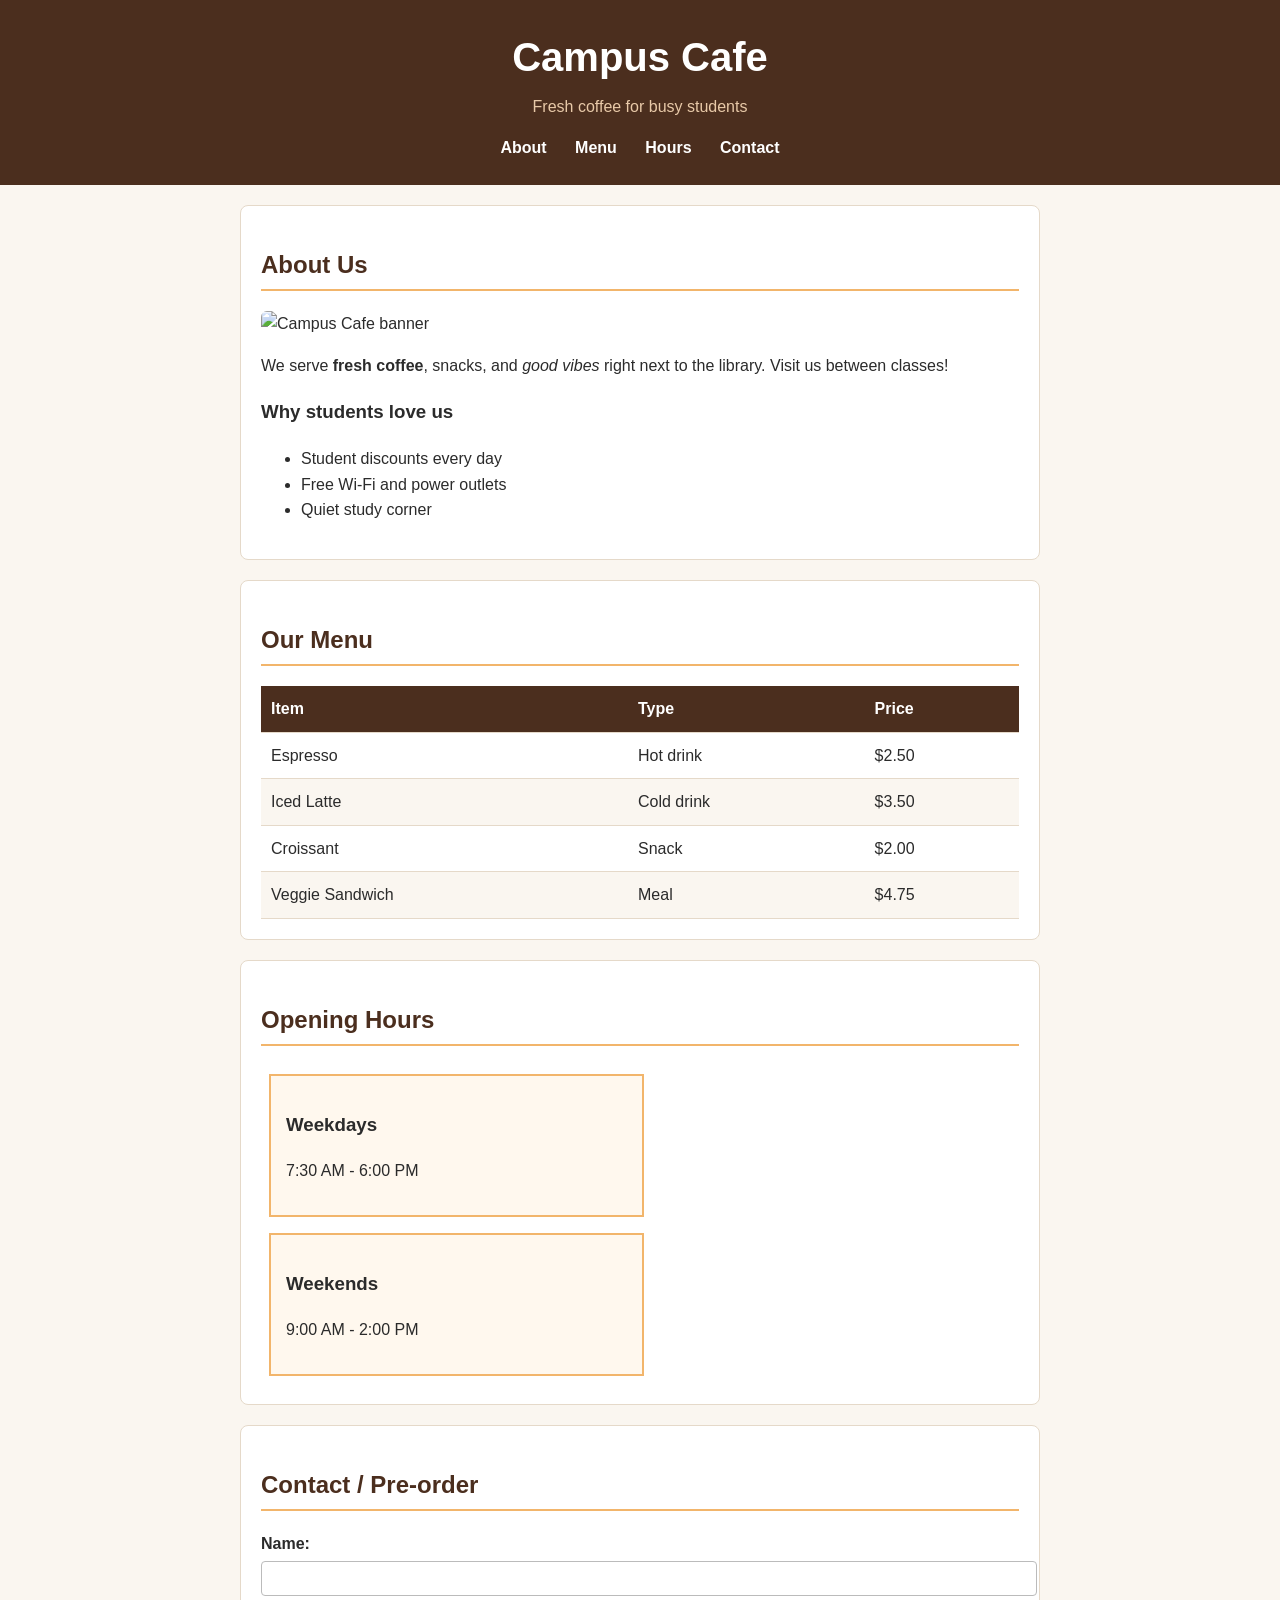
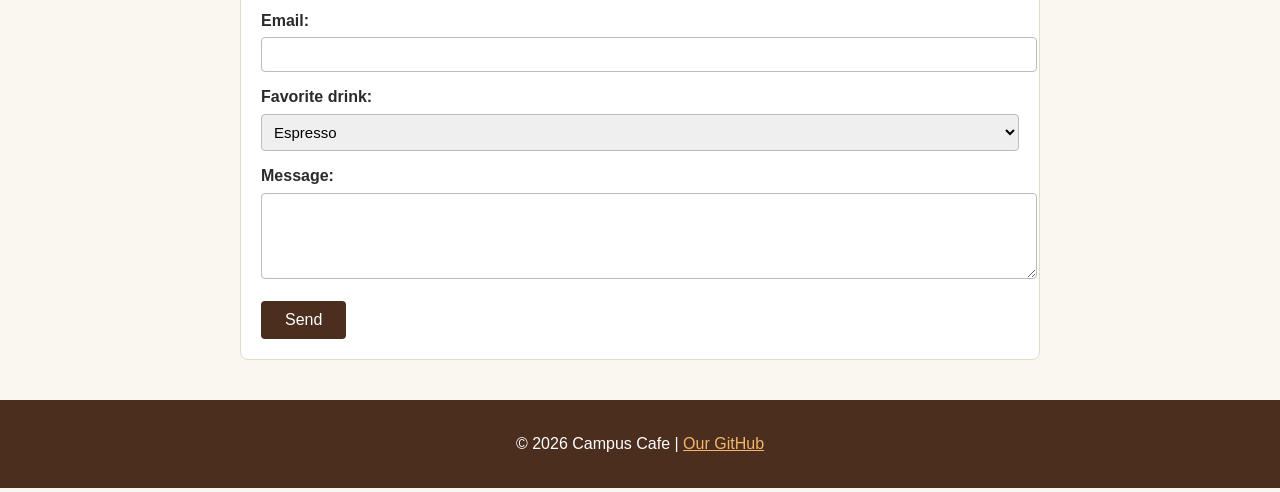
==== index.html @ b6e1518c "Create Campus Cafe website" ====
<!DOCTYPE html>
<html lang="en">
<head>
  <meta charset="UTF-8">
  <meta name="viewport" content="width=device-width, initial-scale=1.0">
  <title>Campus Cafe</title>
  <link rel="stylesheet" href="style.css">
</head>
<body>
  <header>
    <h1 id="site-title">Campus Cafe</h1>
    <p class="tagline">Fresh coffee for busy students</p>
    <nav>
      <a href="#about">About</a>
      <a href="#menu">Menu</a>
      <a href="#hours">Hours</a>
      <a href="#contact">Contact</a>
    </nav>
  </header>
  <main>
    <section id="about">
      <h2>About Us</h2>
      <img src="https://placehold.co/600x250?text=Campus+Cafe"
           alt="Campus Cafe banner" width="600">
      <p>We serve <strong>fresh coffee</strong>, snacks, and <em>good vibes</em>
         right next to the library. Visit us between classes!</p>
      <h3>Why students love us</h3>
      <ul>
        <li>Student discounts every day</li>
        <li>Free Wi-Fi and power outlets</li>
        <li>Quiet study corner</li>
      </ul>
    </section>
    <section id="menu">
      <h2>Our Menu</h2>
      <table>
        <thead>
          <tr><th>Item</th><th>Type</th><th>Price</th></tr>
        </thead>
        <tbody>
          <tr><td>Espresso</td><td>Hot drink</td><td>$2.50</td></tr>
          <tr><td>Iced Latte</td><td>Cold drink</td><td>$3.50</td></tr>
          <tr><td>Croissant</td><td>Snack</td><td>$2.00</td></tr>
          <tr><td>Veggie Sandwich</td><td>Meal</td><td>$4.75</td></tr>
        </tbody>
      </table>
    </section>
    <section id="hours">
      <h2>Opening Hours</h2>
      <article class="card">
        <h3>Weekdays</h3>
        <p>7:30 AM - 6:00 PM</p>
      </article>
      <article class="card">
        <h3>Weekends</h3>
        <p>9:00 AM - 2:00 PM</p>
      </article>
    </section>
     <section id="contact">
      <h2>Contact / Pre-order</h2>
      <form action="#" method="post">
        <label for="name">Name:</label>
        <input type="text" id="name" name="name" required>
        <label for="email">Email:</label>
        <input type="email" id="email" name="email" required>
        <label for="drink">Favorite drink:</label>
        <select id="drink" name="drink">
          <option value="espresso">Espresso</option>
          <option value="latte">Iced Latte</option>
          <option value="tea">Tea</option>
        </select>
        <label for="msg">Message:</label>
        <textarea id="msg" name="msg" rows="4"></textarea>
        <button type="submit">Send</button>
      </form>
    </section>
  </main>
  <footer>
    <p>&copy; 2026 Campus Cafe |
       <a href="https://github.com" target="_blank">Our GitHub</a></p>
  </footer>
</body>
</html>
---- style.css ----
\/* ---------- Base ---------- */
* { box-sizing: border-box; }
body {
  font-family: Arial, Helvetica, sans-serif;
  font-size: 16px;
  color: #2b2b2b;
  background-color: #faf6f0;
  margin: 0;
  line-height: 1.6;
}
/* ---------- Header and nav ---------- */
header {
  background-color: #4b2e1e;
  color: white;
  text-align: center;
  padding: 25px 15px;
}
#site-title { margin: 0; font-size: 40px; }
.tagline { color: #e8c9a8; margin: 5px 0 15px; }
nav a {
  color: white;
  text-decoration: none;
  margin: 0 12px;
  font-weight: bold;
}
nav a:hover { color: #f2b56b; }
/* ---------- Main content ---------- */
main {
  max-width: 800px;
  margin: 0 auto;
  padding: 20px;
}
section {
  background-color: white;
  border: 1px solid #e5d9c9;
  border-radius: 8px;
  padding: 20px;
  margin-bottom: 20px;
}
h2 { color: #4b2e1e; border-bottom: 2px solid #f2b56b; padding-bottom: 5px; }
img { max-width: 100%; height: auto; border-radius: 6px; }
/* ---------- Class selector: cards ---------- */
.card {
  display: inline-block;
  width: 45%;
  padding: 15px;
  margin: 8px;
  border: 2px solid #f2b56b;
  background-color: #fff8ee;
}
/* ---------- Table ---------- */
table { width: 100%; border-collapse: collapse; }
th { background-color: #4b2e1e; color: white; text-align: left; }
th, td { padding: 10px; border-bottom: 1px solid #e5d9c9; }
tr:nth-child(even) { background-color: #faf6f0; }
/* ---------- Form ---------- */
form label { display: block; margin-top: 12px; font-weight: bold; }
input, select, textarea {
  width: 100%;
  padding: 8px;
  margin-top: 4px;
  border: 1px solid #bbb;
  border-radius: 4px;
  font-size: 15px;
}
button {
  margin-top: 15px;
  padding: 10px 24px;
  background-color: #4b2e1e;
  color: white;
  border: none;
  border-radius: 4px;
  font-size: 16px;
  cursor: pointer;
}
button:hover { background-color: #7a4a30; }
/* ---------- Footer ---------- */
footer {
  background-color: #4b2e1e;
  color: white;
  text-align: center;
  padding: 15px;
}
footer a { color: #f2b56b; }
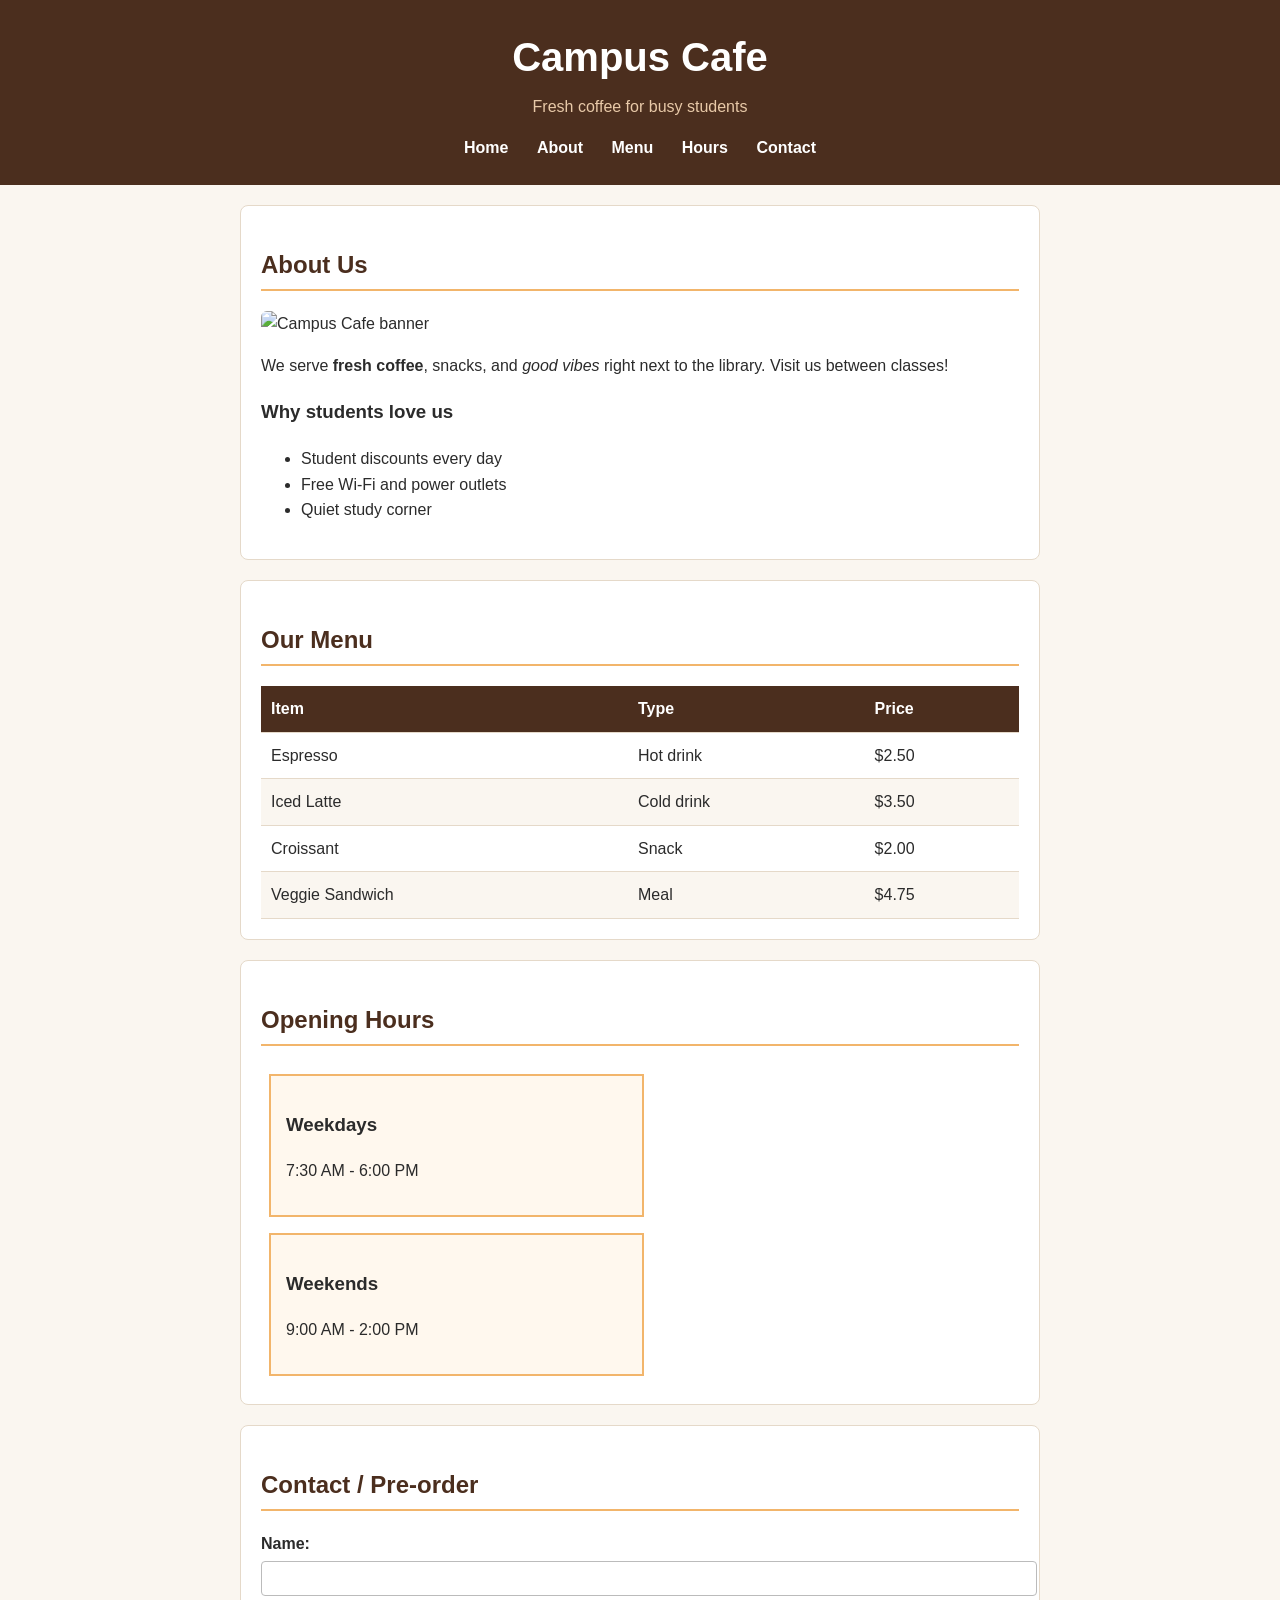
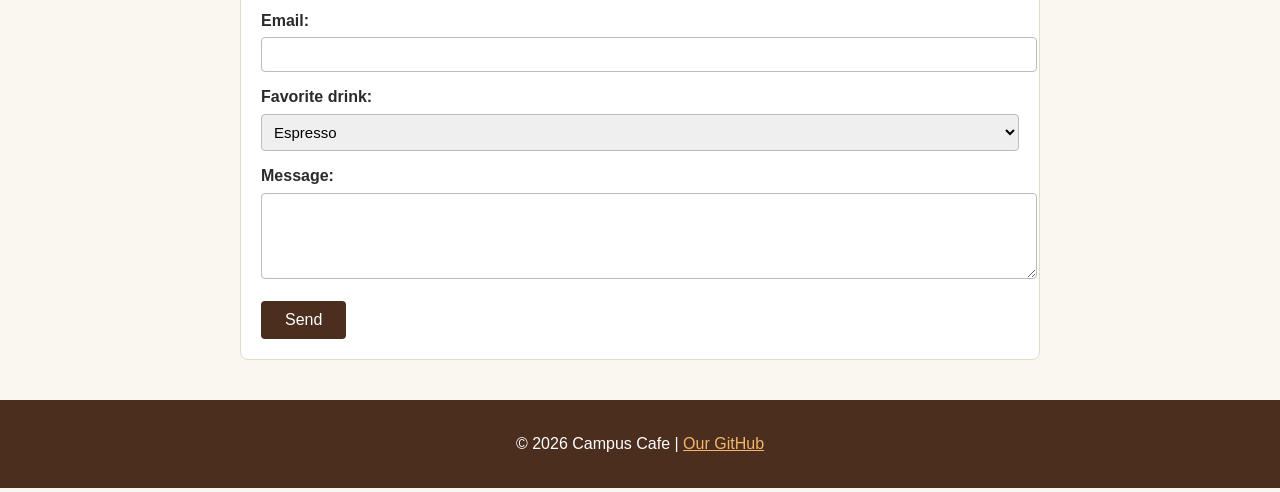
==== commit cacb4c27: "Add contact page" ====
--- a/index.html
+++ b/index.html
@@ -11,6 +11,7 @@
     <h1 id="site-title">Campus Cafe</h1>
     <p class="tagline">Fresh coffee for busy students</p>
     <nav>
+      <a href="index.html">Home</a>
       <a href="#about">About</a>
       <a href="#menu">Menu</a>
       <a href="#hours">Hours</a>
